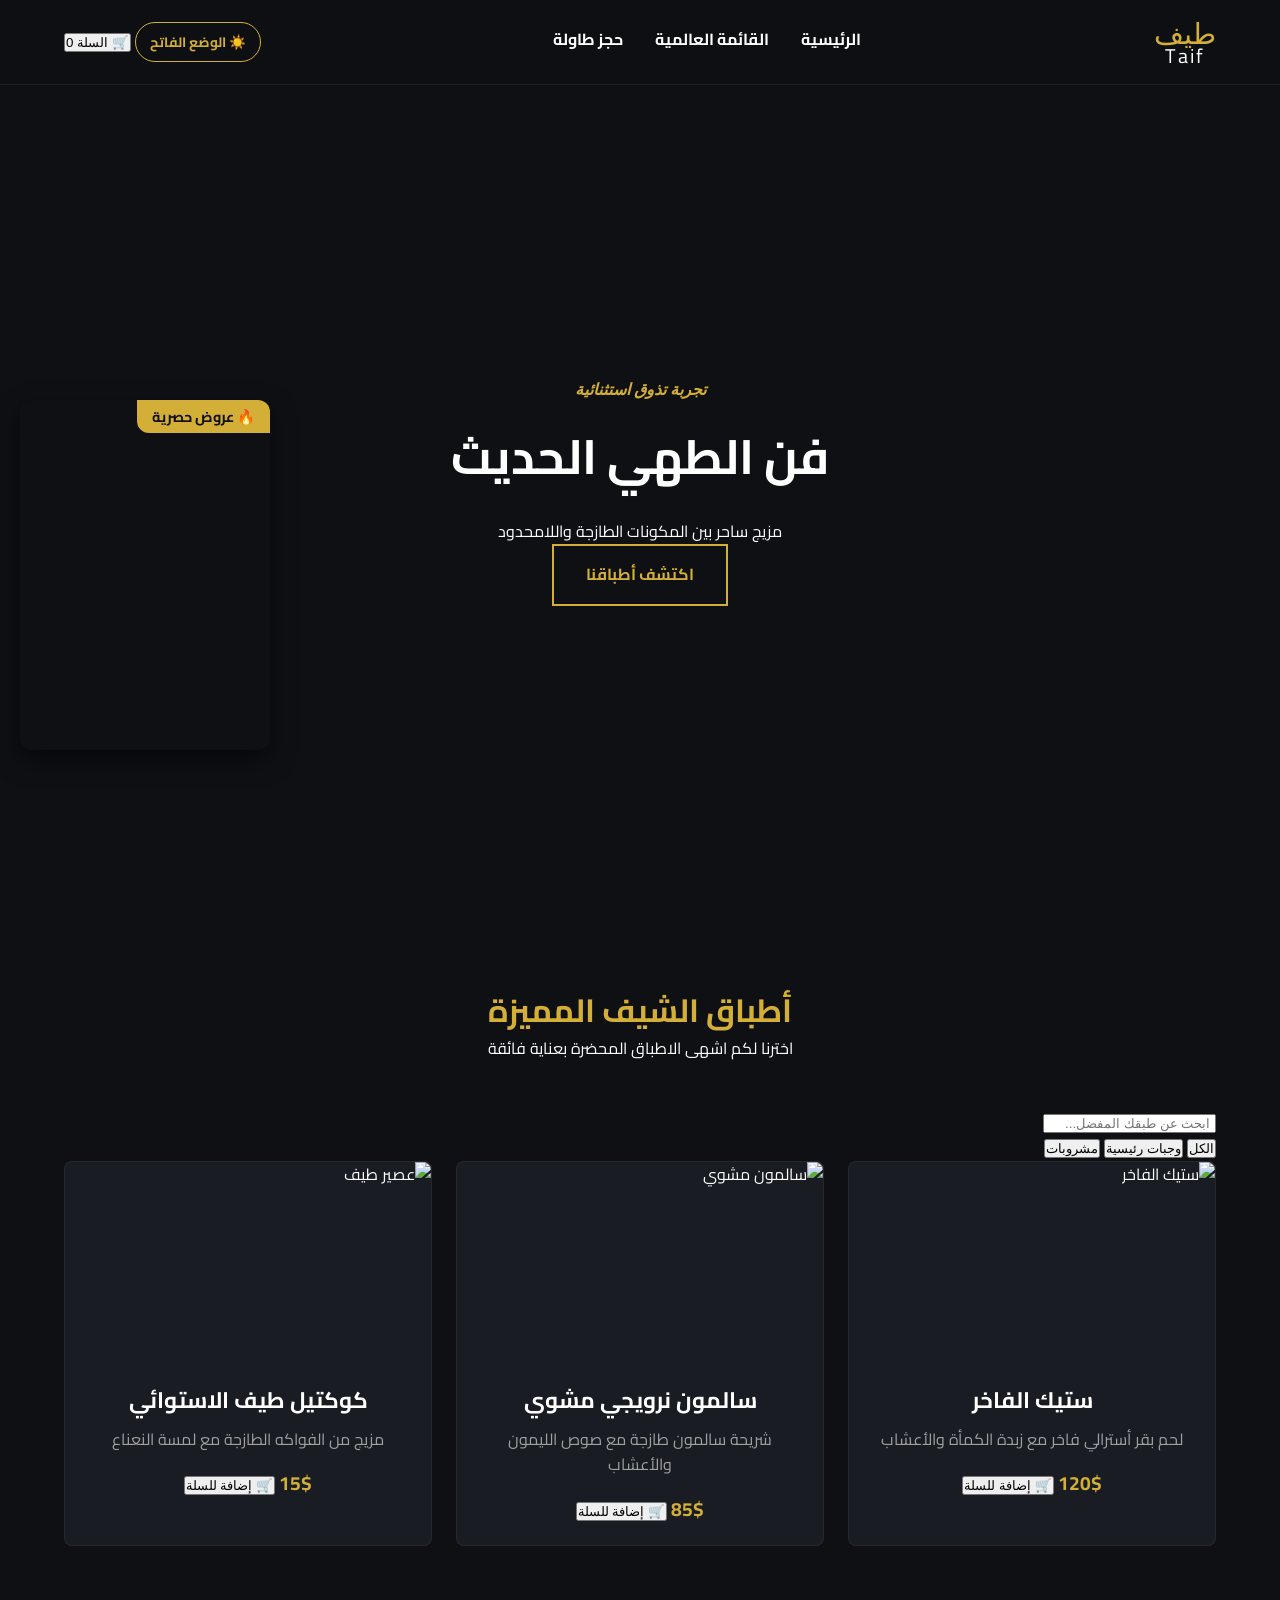
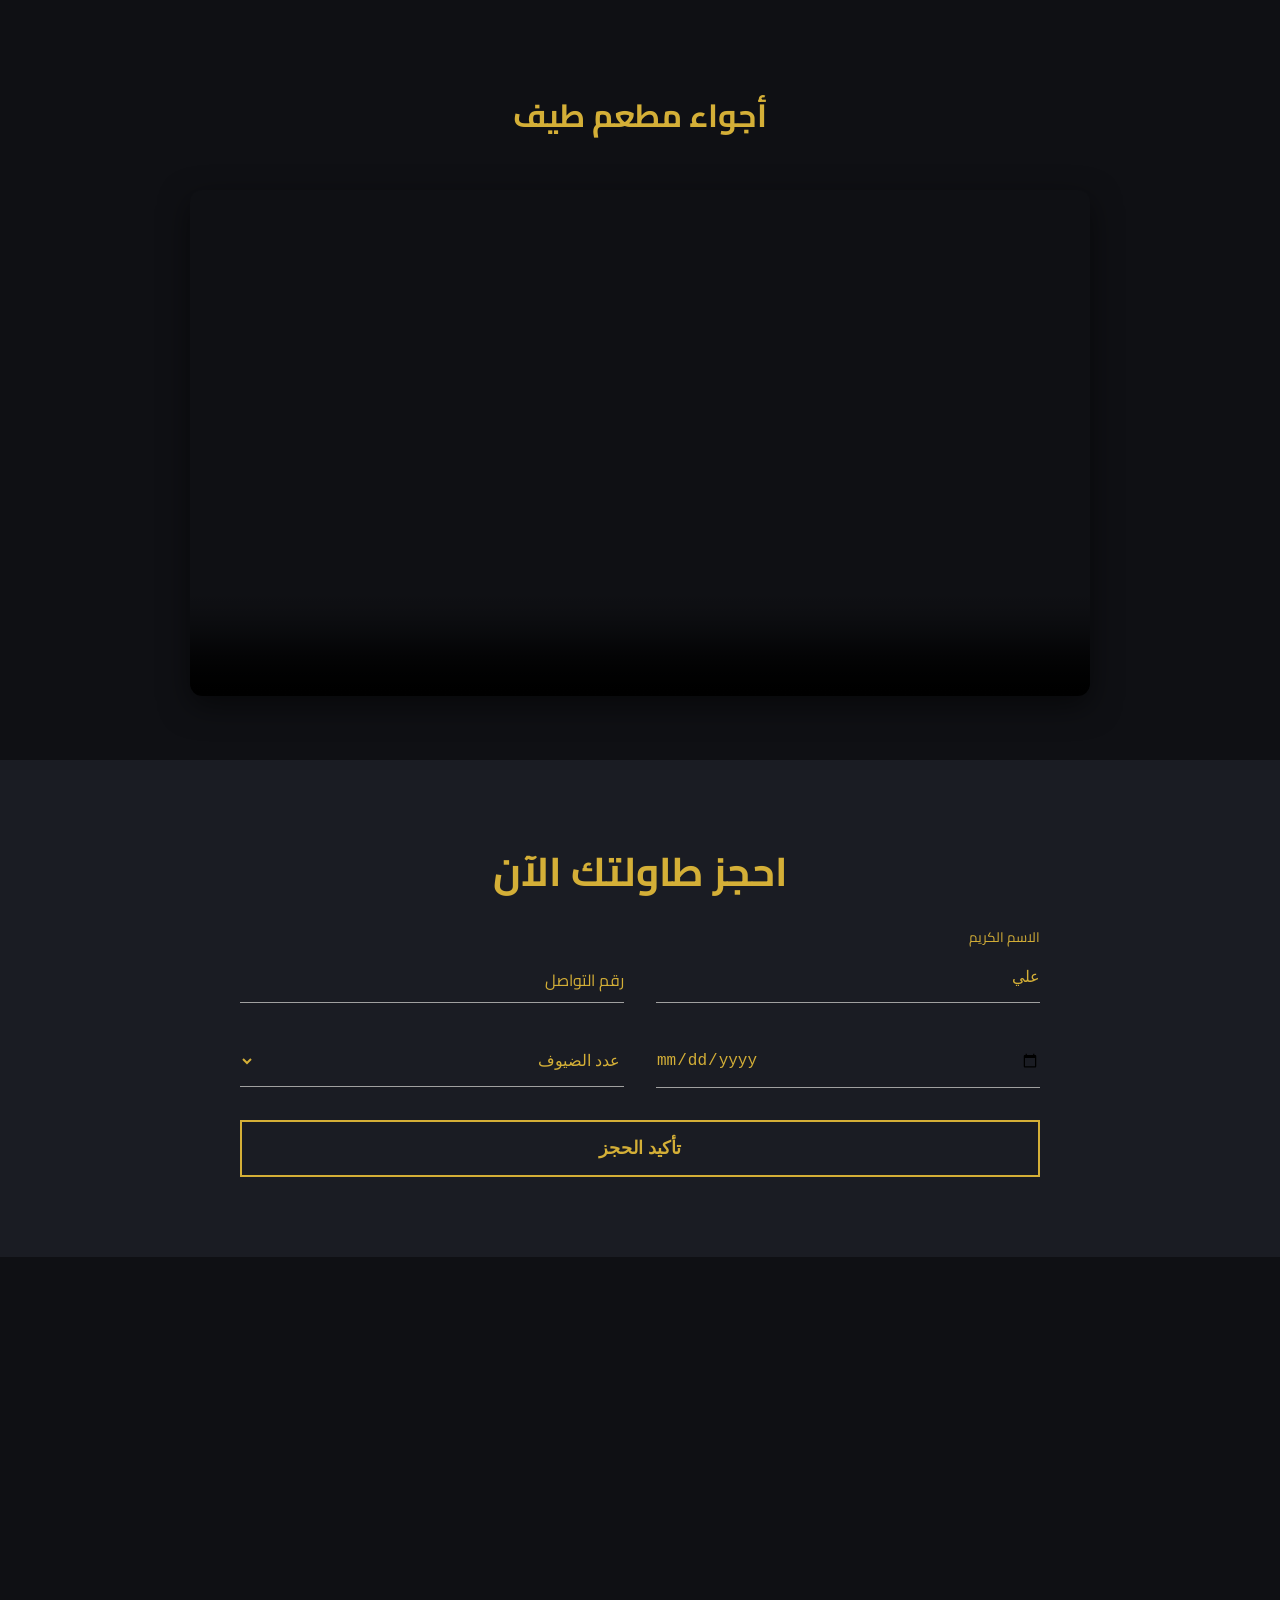
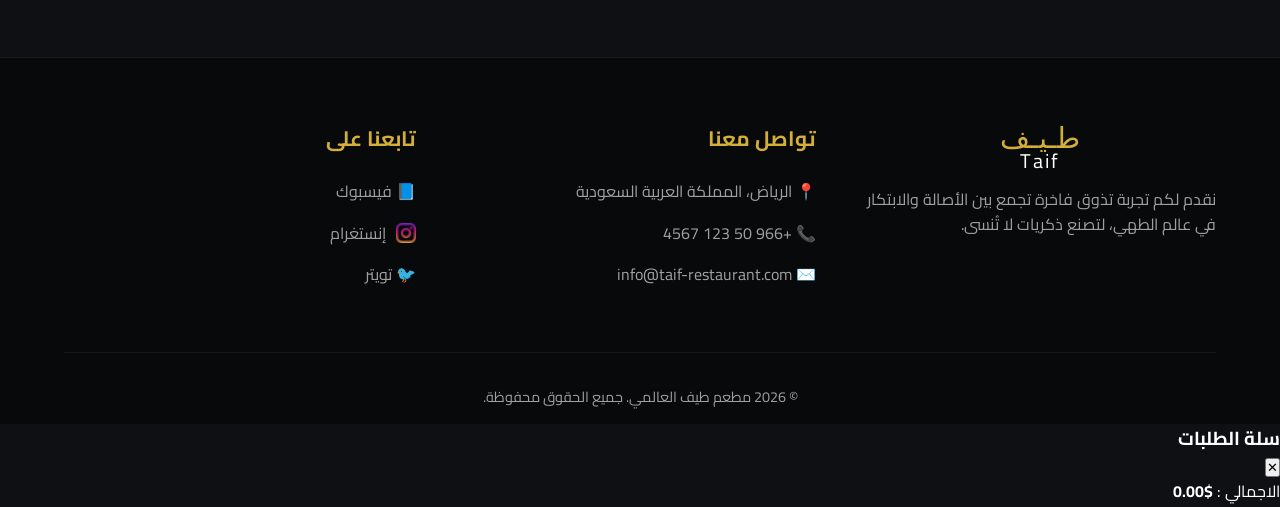
==== index.html @ c11ea473 "Initial commit" ====
<!DOCTYPE html>
<html lang="ar"  dir="rtl">
<head>
    <meta charset="UTF-8">
    <meta name="viewport" content="width=device-width, initial-scale=1.0">
    <title>طيف | للمأكولات العالمية </title>
    <link rel="preconnect" href="https://fonts.googleapis.com">
    <link rel="preconnect" href="https://fonts.gstatic.com" crossorigin>
    <link href="https://fonts.googleapis.com/css2?family=Cairo:wght@300;400;700&family=Playfair+Display:ital,wght@0,600;1,400&display=swap" rel="stylesheet">
    <link rel="stylesheet" href="css/style.css">
</head>

<body>


     <header class="main-header">

        <div class="logo" id="logo-text">طيف 
            <span>Taif</span>
            </div>

        <input type="checkbox" id="menu-toggle" class="menu-checkbox"> 
            <label for="menu-toggle"  class="nav-res">
            <span></span>
            <span></span>
            <span></span>
            </label>

            <nav class="nav-links">

                <a href="#hero">الرئيسية</a>

                    <a href="#menu">القائمة العالمية</a>

                                                <a href="#order">حجز طاولة</a>

            </nav>


         <div class="header-actions">
  <button id="theme-toggle" class="theme-toggle-btn">☀️ الوضع الفاتح</button>
  
  <button id="cart-btn" class="cart-btn" onclick="toggleCart()">
    🛒 السلة <span id="cart-count">0</span>
  </button>
</div>   
            </header>


        <main class="main-content">

        <section id="hero" class="hero-section">

            <div class="hero-content">

                <h2 class="subtitle">
                    تجربة تذوق استثنائية
                </h2>

                <h1  id="main-title" class="title">
                    فن الطهي الحديث
                </h1>

                <p>
                    مزيج ساحر بين المكونات الطازجة واللامحدود
                </p>
                <a href=""  class="btn-serch">
                    اكتشف أطباقنا
                </a>

            </div>

        </section>






    <aside class="promo-widget">
       
            <div class="promo-slider">
                <div class="promo-slide">
                    <img id="taif-restaurant-img" src="https://images.unsplash.com/photo-1555939594-58d7cb561ad1?auto=format&fit=crop&w=300&q=80" alt="عرض 1">
                    <div class="promo-details">
                        <h4>مشاوي مشكلة</h4>
                        <div class="promo-price">
                            
                            <del>45$</del> 
                            <span>30$</span></div>

                            <button class="add-to-cart-btn">اطلب الان</button>


                    </div>
                </div>
                <div class="promo-slide">
                    <img src="https://images.unsplash.com/photo-1568901346375-23c9450c58cd?auto=format&fit=crop&w=300&q=80" alt="عرض 2">
                    <div class="promo-details">
                        <h4>برجر واغيو فاخر</h4>
                        <div class="promo-price"><del>25$</del> <span>18$</span></div>
                                                    <button class="add-to-cart-btn">اطلب الان</button>

                    </div>
                </div>
                <div class="promo-slide">
                    <img src="https://images.unsplash.com/photo-1513104890138-7c749659a591?auto=format&fit=crop&w=300&q=80" alt="عرض 3">
                    <div class="promo-details">
                        <h4>بيتزا الكمأة</h4>
                        <div class="promo-price"><del>35$</del> <span>25$</span></div>
                                                    <button class="add-to-cart-btn">اطلب الان</button>

                    </div>
                </div>
            </div>
            <div class="promo-tag">🔥 عروض حصرية</div>
        </aside>







        

        <section id="menu" class="menu-section">
            <div class="section-header">
                <h2>أطباق الشيف المميزة</h2>
                <p>اخترنا لكم اشهى الاطباق المحضرة بعناية فائقة </p>

            </div>


           
<div class="menu-controls">
  <div class="search-box">
    <input type="text" id="menu-search" placeholder=" ابحث عن طبقك المفضل...">
  </div>

  <div class="filter-buttons">
    <button class="filter-btn active" data-category="all">الكل</button>
    <button class="filter-btn" data-category="main">وجبات رئيسية</button>
    <button class="filter-btn" data-category="drinks">مشروبات</button>
  </div>
</div>



             <div class="grid-container">

    <article class="food-card" data-category="main">
        <div class="card-img">
            <img src="https://images.unsplash.com/photo-1544025162-d76694265947?auto=format&fit=crop&w=500&q=80" alt="ستيك الفاخر">
        </div>
        <div class="card-info">
            <h3>ستيك الفاخر</h3>
            <p>لحم بقر أسترالي فاخر مع زبدة الكمأة والأعشاب</p>
            <span class="price">120$</span>

            <button class="add-to-cart-btn">🛒 إضافة للسلة</button>
        </div>
    </article>

    <!-- الطبق الثاني: وجبة رئيسية -->
    <article class="food-card" data-category="main">
        <div class="card-img">
            <img src="https://images.unsplash.com/photo-1519708227418-c8fd9a32b7a2?auto=format&fit=crop&w=500&q=80" alt="سالمون مشوي">
        </div>
        <div class="card-info">
            <h3>سالمون نرويجي مشوي</h3>
            <p>شريحة سالمون طازجة مع صوص الليمون والأعشاب</p>
            <span class="price">85$</span>
            <button class="add-to-cart-btn">🛒 إضافة للسلة</button>
        </div>
    </article>

    <!-- الطبق الثالث: مشروب / حلويات -->
    <article class="food-card" data-category="drinks">
        <div class="card-img">
            <img src="https://images.unsplash.com/photo-1513558161293-cdaf765ed2fd?auto=format&fit=crop&w=500&q=80" alt="عصير طيف">
        </div>
        <div class="card-info">
            <h3>كوكتيل طيف الاستوائي</h3>
            <p>مزيج من الفواكه الطازجة مع لمسة النعناع</p>
            <span class="price">15$</span>
            <button class="add-to-cart-btn">🛒 إضافة للسلة</button>
        </div>
    </article>

</div>
         


    

        </section >



        <section class="video-section">

            <div class="section-header">
                <h2>أجواء مطعم طيف</h2>

            </div>

            <div class="video-container">
                <video src="" controls  poster="https://images.unsplash.com/photo-1414235077428-338989a2e8c0?auto=format&fit=crop&w=1000&q=80">

                </video>

            </div>



        </section>



              <section id="booking" class="booking-section">
            <div class="form-container">
                <h2>احجز طاولتك الآن</h2>
                <form class="master-form">
                    <div class="form-row">
                        <div class="input-group">
                            <input type="text" id="name" required placeholder=" " value="علي ">
                            <label for="name">الاسم الكريم</label>
                        </div>
                        <div class="input-group">
                            <input type="tel" id="phone" required placeholder=" ">
                            <label for="phone">رقم التواصل</label>
                        </div>
                    </div>
                    <div class="form-row">
                        <div class="input-group"><input type="date" id="date" required></div>
                        <div class="input-group">
                            <select id="guests" required>
                                <option value="" disabled selected>عدد الضيوف</option>
                                <option value="2">شخصين</option>
                                <option value="4">عائلة (4 أشخاص)</option>
                                <option value="6">مجموعة كبيرة</option>
                            </select>
                        </div>
                    </div>
                    <button type="submit" class="btn-liquid">تأكيد الحجز</button>
                </form>
            </div>
        </section>

        <section class="map-section">
 <iframe src="https://www.google.com/maps/embed?pb=!1m18!1m12!1m3!1d115989.10260273766!2d46.604753!3d24.7135517!2m3!1f0!2f0!3f0!3m2!1i1024!2i768!4f13.1!3m3!1m2!1s0x3e2f03890d489399%3A0xba974d1c98e79fd5!2z2KfZhNix2YrYp9i2INin2YTYs9i52YjYr9mK2Kk!5e0!3m2!1sar!2s!4v1700000000000!5m2!1sar!2s" allowfullscreen="" loading="lazy" referrerpolicy="no-referrer-when-downgrade"></iframe>
        </section>

        
       </main>

      <footer class="main-footer">
        <div class="footer-container">
            <div class="footer-col">
                <div class="logo">طـيـف <span>Taif</span></div>
                <p class="footer-desc">نقدم لكم تجربة تذوق فاخرة تجمع بين الأصالة والابتكار في عالم الطهي، لتصنع ذكريات لا تُنسى.</p>
            </div>
            <div class="footer-col">
                <h3>تواصل معنا</h3>
                <ul class="contact-info">
                    <li>📍 الرياض، المملكة العربية السعودية</li>
                    <li>📞 +966 50 123 4567</li>
                    <li>✉️ info@taif-restaurant.com</li>
                </ul>
            </div>
            <div class="footer-col" >
                <h3>تابعنا على</h3>
                <div class="social-links">
                    <a href="#">📘 فيسبوك</a>
                  <a href="#">  <img src="images/instagram.png" alt="Twitter" class="social-icon">إنستغرام</a>
                    <a href="#">🐦 تويتر</a>
                </div>
            </div>
        </div>
        <div class="footer-bottom">
            <p>&copy; 2026 مطعم طيف العالمي. جميع الحقوق محفوظة.</p>
        </div>
    </footer>


    <aside id="cart-drawer" class="cart-drawer">
        <div class="cartheader">
        <h3>سلة الطلبات </h3>
        <button class="close-cart" onclick="toggleCart()">
            ✕
 
        </button>
</div>

<div id="cart-items" class="cart-body">

</div>

<div class="cart-footer">
    <div class="total-price">
        <span> الاجمالي  : </span>
        <strong id="cart-total">
            $0.00
        </strong>
    </div>
    

</div>


    </aside>





    

<script src="js/main.js"></script>

      

</body>

</html>
---- css/style.css ----
:root {
  --bg-dark: #0f1014;
  --bg-card: #1a1c23;
  --primary-gold: #d4af37;
  --text-main: #ffffff;
  --text-muted: #a0a0a0;
  --font-ar: "Cairo", sans-serif;
  --font-en: "Playfair Display", serif;
  --transition-speed: 0.4s;
}

body.light-mode{
 --bg-dark: #f5f6fa;
  --bg-card: #ffffff;
  --text-main: #c59b27;
  --text-muted: #666666;
  --primary-gold: #c59b27;
}


.theme-toggle-btn {
  background: transparent;
  border: 1px solid var(--primary-gold);
  color: var(--primary-gold);
  padding: 6px 14px;
  border-radius: 20px;
  cursor: pointer;
  font-family: var(--font-ar);
  font-size: 0.85rem;
  font-weight: bold;
  transition: 0.3s ease;
}

.theme-toggle-btn:hover {
  background: var(--primary-gold);
  color: var(--bg-dark);
}



*,
*::before
,
*::after{
   padding: 0;
   margin: 0;
   box-sizing: border-box;
}
body{
    font-family: var(--font-ar);
    background-color:var(--bg-dark) ;
    color: var(--text-main);
    line-height: 1.6;
    overflow-x: hidden;

}


.main-header{
    position: fixed;
    top: 0;
    right: 0;
    width: 100%;
    height: 85px;
    background:rgba(15, 16, 20, 0.95) ;
    display: flex;
    justify-content: space-between;
    align-items: center;
    padding: 0 5% ;
    z-index: 900;
    border-bottom: 1px solid  rgba(212, 175, 55, 0.1) ;
}
.logo{
 font-family: var(--font-en);
 font-size: 1.8rem;
 color: var(--primary-gold);
 display: flex;
 flex-direction: column;
 align-items: center;
 line-height: 1;
}
.logo span{
    font-family: var(--font-ar);
    font-size: 20px;
    letter-spacing: 2px;
    color: var(--text-main);

}
.nav-links{
    display: flex;
    gap: 2rem;
}
.nav-links a{
    color: var(--text-main);
    text-decoration: none;
    font-weight: 700;
      position: relative;
      padding-bottom: 5px;
    transition: 0.5s;
}
.nav-links a::after{
    content: "";
    position: absolute;
    bottom: 0;
    right: 0;
    width: 0%;
    height: 2px;
    background-color: var(--primary-gold);
        transition: 0.5s;


}
.nav-links a:hover{
    color: var(--primary-gold);

}
.nav-links a:hover::after{
    width: 100%;
}

.menu-checkbox{
    display: none;
}
.nav-res{
    display: none;
    flex-direction: column;
    gap: 5px;
    cursor: pointer;
    z-index: 1000;

}
.nav-res span{
    width: 28px;
    height: 3px;
    background-color: var(--primary-gold);
    transition: 0.4s;
} 

.header_action{
    display: flex;
    align-items: center;
    gap: 12px;
}

.them-toggle-btn , .card-btn{
    background-color: #08090b;
    border: 1px #1a1c23 solid;
    color: var(--text-main);
    padding: 8px 15px;
    border-radius: 20px;
    cursor: pointer;

    font-size: 1rem;
    display: flex;
    align-items: center;
    gap: 8px;
        transition: all 0.3s ease;

}

.them-toggle-btn:hover,
.card-btn:hover{
    background: var(--primary-gold);
    color: var(--bg-dark);
    border-color: var(--primary-gold);
}

#card-btn{
    background: red;
    color: #ffffff;
    font-size: 0.70rem;
    font-size: bold;
    padding: 2px 7px;
    
}



.main-content{
    margin-top: 85px ;

}
.hero-section{
    position: relative;
    height: calc(100vh - 80px) ;
    display: flex;
    align-items: center;
    justify-content: center;
    text-align: center;
background-image: url("https://images.unsplash.com/photo-1514362545857-3bc16c4c7d1b?auto=format&fit=crop&w=1920&q=80");
    background-size: cover;
    background-position: center;
    background-attachment: fixed;
    z-index: 1;


}
.hero-section::after{
    content: "";
    position: absolute;

      background: linear-gradient(
    to bottom,
    rgba(15, 16, 20, 0.6),
    rgba(15, 16, 20, 1)
  );
  inset:0;
  
  z-index: -1;





}
.hero-content{
    max-width: 800px;
    padding:2rem ;
    
}
.subtitle{
    font-family: var(--font-en);
    color: var(--primary-gold);
    font-size: 1rem;
    font-style: italic;
    margin-bottom: 1rem;
}
.title{
    font-size: 3rem;
    margin-bottom: 1.5rem;
}
.btn-serch{
    position: relative;
    text-decoration: none;
    font-size: 1rem;
    font-weight: 700;
    cursor: pointer;
    border: 2px solid var(--primary-gold);
    color: var(--primary-gold);
    padding: 1rem 2rem;
    display: inline-block;
    overflow: hidden;
    z-index: 2;
    transition: 0.4s;

}
.btn-serch::before{
    content: "";
    position: absolute;
    top: 0;
    left: -100%;
    width: 100%;
    height: 100%;
    background: var(--primary-gold);
    z-index: -1;
    transition: 0.4s;
}
 .btn-serch:hover{
    color: var(--bg-dark);
    animation: none;

}
.btn-serch:hover::before{
    left: 0;
} 

.menu-section{
    padding:5rem 5% ;
    background-color: var(--bg-dark);

}
.section-header{
    text-align: center;
    margin-bottom: 3rem;
}
.section-header h2{
    font-size: 2rem;
    color: var(--primary-gold);
}
.grid-container{
    display: grid;
    grid-template-columns:repeat(auto-fit,minmax(300px,1fr)) ;
    gap: 1.5rem;

}
.food-card{
    background: var(--bg-card);
    border-radius: 8px;
    overflow: hidden;
    transition: 0.5s;
    border: 1px solid  rgba(255, 255, 255, 0.05);
}
.food-card:hover{
    transform: translateY(-10px);
    border-color: var(--primary-gold);
}
.card-img{
    width: 100%;
    height: 200px;
    overflow: hidden;
}
.card-img img{
    width: 100%;
    height: 100%;
    object-fit: cover;
    transition: 0.5s;
}
.food-card:hover .card-img img{
    transform: scale(1.1);
}
.card-info{
    padding: 1.3rem;
    text-align: center;

}
.card-info h3{
    font-size: 1.4rem;
    margin-bottom: 0.5rem;

}
.card-info p{
    color: var(--text-muted);
    font-size: 1rem;
    margin-bottom: 1rem;
}
.card-info .price{
    color: var(--primary-gold);
    font-size: 1.2rem;
    font-weight: bold;
    font-family: var(--font-ar);
}
.promo-widget{
    position: fixed;
    top: 50%;
    left: 20px;
    transform: translateY(-50px);
    width: 250px;
    height: 350px;
    border-radius: 12px;
    overflow: hidden;
    z-index: 900;
      box-shadow: 0 10px 25px rgba(0, 0, 0, 0.5);


}
.promo-slider{
    position: relative;
    width: 100%;
    height: 100%;

}
.promo-slide{
    position: absolute;
    top: 0;
    left: 0;
    width: 100%;
    height: 100%;
    opacity: 0;
    display: flex;
    flex-direction: column;
    animation: fadeAd 9s infinite;


}
@keyframes fadeAd {
  0%,
  25% {
    opacity: 1;
    z-index: 2;
  }
  33%,
  92% {
    opacity: 0;
    z-index: 1;
  }
  100% {
    opacity: 1;
    z-index: 2;
  }
}
.promo-slide:nth-child(1){
    animation-delay: 0s;

}
.promo-slide:nth-child(2){
    animation-delay: 3s;
    
}
.promo-slide:nth-child(1){
    animation-delay: 6s;
    
}

.promo-slide img{
    width: 100%;
    height: 60%;
    object-fit: cover;

}
.promo-details{
    padding: 15px 10px;
    text-align: center;
    background: var(--bg-dark);
    height: 40%;
    display: flex;
    flex-direction: column;
    justify-content: center;
}
.promo-details h4{
    color: var(--text-main);
    font-size: 1.5rem;
    margin-bottom: 5px;

}
.promo-price del{
    color: var(--text-muted);
    font-size: 1rem;
    margin-left: 10px;
}
.promo-price span{
    color: var(--primary-gold);
    font-size: 1.3rem;
    font-weight: bold;
    font-family: var(--font-en);
}
.promo-tag{
    position: absolute;
    top: 0;
    right: 0;
    background: var(--primary-gold);
    color: var(--bg-dark);
    padding: 5px 15px;
    font-weight: bold;
    border-bottom-left-radius:12px ;
    z-index: 10;
    font-size: 0.9rem;
}

.video-section{
    padding: 4rem 5%;
    background-color: var(--bg-dark);
    text-align: center;
}

.video-container{
    max-width:900px ;
    margin: 0 auto;
    border-radius: 12px;
    overflow: hidden;
    border: 2px solid gba(212, 175, 55, 0.2);
    box-shadow: 0 10px 30px rgba(0, 0, 0, 0.5);
    aspect-ratio: 16/9;


}
.video-container video{
    width: 100%;
    height: 100%;
    object-fit: cover;
}



.booking-section {
  padding: 5rem 5%;
  background-color: var(--bg-card);
  display: flex;
  justify-content: center;
}
.form-container {
  width: 100%;
  max-width: 800px;
  text-align: center;
}
.form-container h2 {
  font-size: 2.5rem;
  color: var(--primary-gold);
  margin-bottom: 3rem;
}
.master-form {
  display: flex;
  flex-direction: column;
  gap: 2rem;
}
.form-row {
  display: flex;
  gap: 2rem;
}

.input-group{
    position: relative;
    flex: 1;
}
.input-group input,
.input-group select{
    width: 100%;
    padding: 1rem 0;
      background: transparent;

  border: none;
  border-bottom: 1px solid var(--text-muted);  
    color: var(--primary-gold);
    font-size: 1rem;
    outline: none;
    transition: 0.4s;

}
.input-group input:focus,
.input-group select:focus{
    border-bottom-color:var(--primary-gold) ;
}
.input-group select option{
    background-color: var(--bg-card);
    color: var(--text-main);

}
.input-group label{
    position: absolute;
    top: 1rem;
    right: 0;
    color: var(--primary-gold);
    pointer-events: none;
    transition: 0.4s;
}
.input-group input:focus  ~ label,
.input-group input:not(:placeholder-shown) ~ label{
    top: -25px;
    font-size: 0.85rem;
    color: var(--primary-gold);
}









.btn-liquid {
  position: relative;
  display: inline-block;
  padding: 1rem 2.5rem;
  background: transparent;
  color: var(--primary-gold);
  border: 2px solid var(--primary-gold);
  font-size: 1.1rem;
  font-weight: 700;
  text-decoration: none;
  cursor: pointer;
  overflow: hidden;
  z-index: 1;
  transition: 0.4s;
  animation: pulseBorder 3s infinite;
}
.btn-liquid::before {
  content: "";
  position: absolute;
  top: 0;
  left: -100%;
  width: 100%;
  height: 100%;
  background: var(--primary-gold);
  z-index: -1;
  transition: 0.4s;
}
.btn-liquid:hover {
  color: var(--bg-dark);
  animation: none;
}
.btn-liquid:hover::before {
  left: 0;
}













.map-section{
    width: 100%;
    height: 400px;
      line-height: 0;
      filter: grayscale(100%) invert(90%) hue-rotate(180deg);


}
.map-section iframe{
    width: 100%;
    height: 100%;
    border: none;
}

.main-footer {
  background-color: #08090b;
  padding: 4rem 5% 1rem;
  border-top: 1px solid rgba(212, 175, 55, 0.1);
}
.footer-container {
  display: grid;
  grid-template-columns: repeat(auto-fit, minmax(250px, 1fr));
  gap: 3rem;
  margin-bottom: 3rem;
}
.footer-col h3 {
  color: var(--primary-gold);
  margin-bottom: 1.5rem;
  font-size: 1.3rem;
}
.footer-desc {
  color: var(--text-muted);
  margin-top: 1rem;
}
.contact-info {
  list-style: none;
}
.contact-info li {
  color: var(--text-muted);
  margin-bottom: 1rem;
  display: flex;
  align-items: center;
  gap: 10px;
}
.social-links {
  display: flex;
  flex-direction: column;
  gap: 1rem;
}
.social-links a {
    display: flex;        /* لجعل الأيقونة والنص في صف واحد */
    align-items: center;  /* لمحاذاة النص والأيقونة في المنتصف عمودياً */
    gap: 10px;            /* مسافة بسيطة بين الأيقونة والنص */
    color: var(--text-muted);
    text-decoration: none;
    transition: 0.3s;
}
.social-icon {
    width: 20px;          /* حجم الأيقونة (يمكنك تعديله) */
    height: 20px;
    object-fit: contain;  /* لضمان عدم تشوه الصورة */
}

/* التأثير عند التمرير */
.social-links a:hover {
    color: var(--primary-gold);
}
.social-links a:hover {
  color: var(--primary-gold);
  transform: translateX(-5px);
}
.footer-bottom {
  text-align: center;
  padding-top: 2rem;
  border-top: 1px solid rgba(255, 255, 255, 0.05);
  color: var(--text-muted);
  font-size: 0.9rem;
}
@media(max-width:992px){
    
   .promo-widget {
    position: relative;
    top: auto;
    left: auto;
    transform: none;
    width: 100%;
    max-width: 350px;
    height: 350px;
    margin: -80px auto 40px;
    z-index: 10;
  }


    .nav-res{
        display: flex;

    }
  .nav-links {
    position: absolute;
    top: 80px;
    left: 0;
    width: 100%;
    background-color: rgba(15, 16, 20, 0.98);
    flex-direction: column;
    align-items: center;
    padding: 0;
    max-height: 0;
    overflow: hidden;
    transition: 0.4s ease-in-out;
    border-bottom: 1px solid rgba(212, 175, 55, 0.1);
  }
  .nav-links a {
    margin: 1rem 0;
  }
  .menu-checkbox:checked ~ .nav-links {
    max-height: 360px;
    padding: 2rem 0;
  }

.menu-checkbox:checked ~ .nav-res span:nth-child(1) {
    transform: translateY(8px) rotate(45deg);
}

.menu-checkbox:checked ~ .nav-res span:nth-child(2) {
    opacity: 0;
}

.menu-checkbox:checked ~ .nav-res span:nth-child(3) {
    transform: translateY(-8px) rotate(-45deg);
}



}
@media(max-width:576px){
    .title{
        font-size: 2rem;
    }
    
}
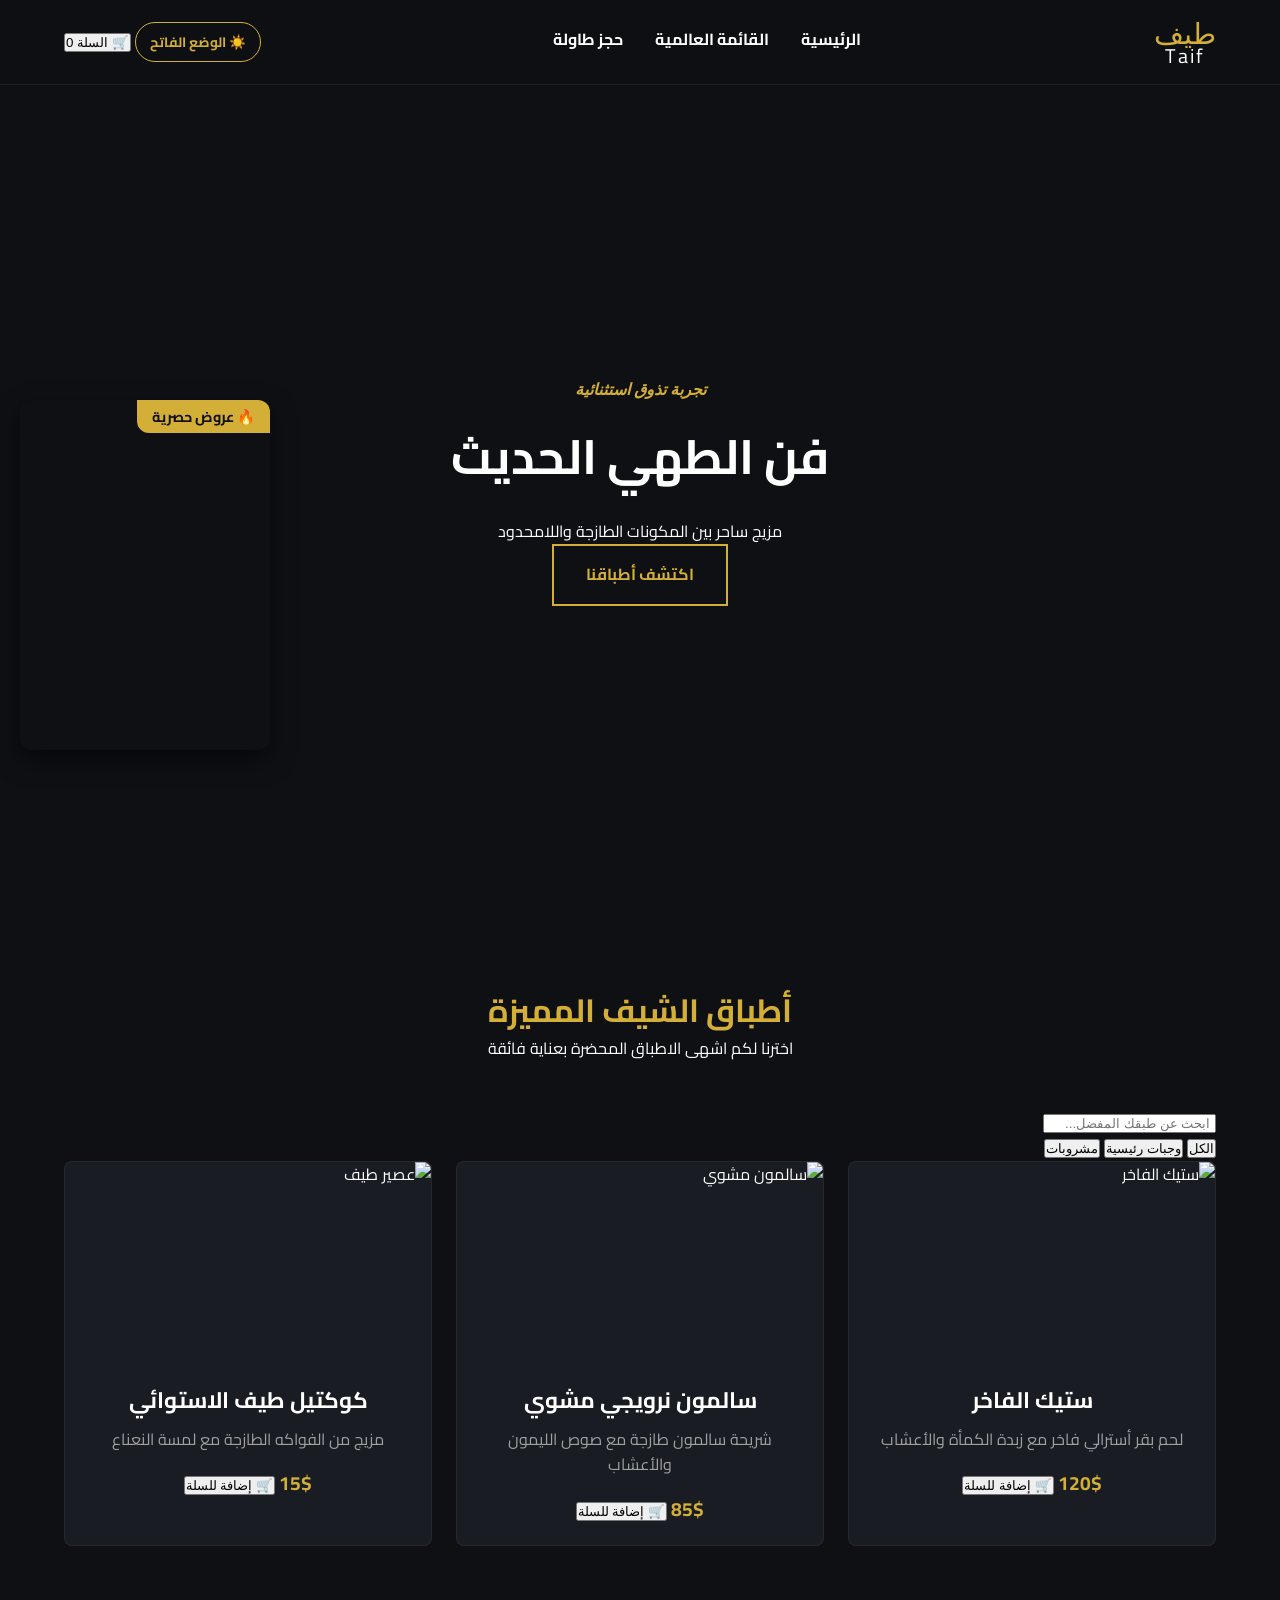
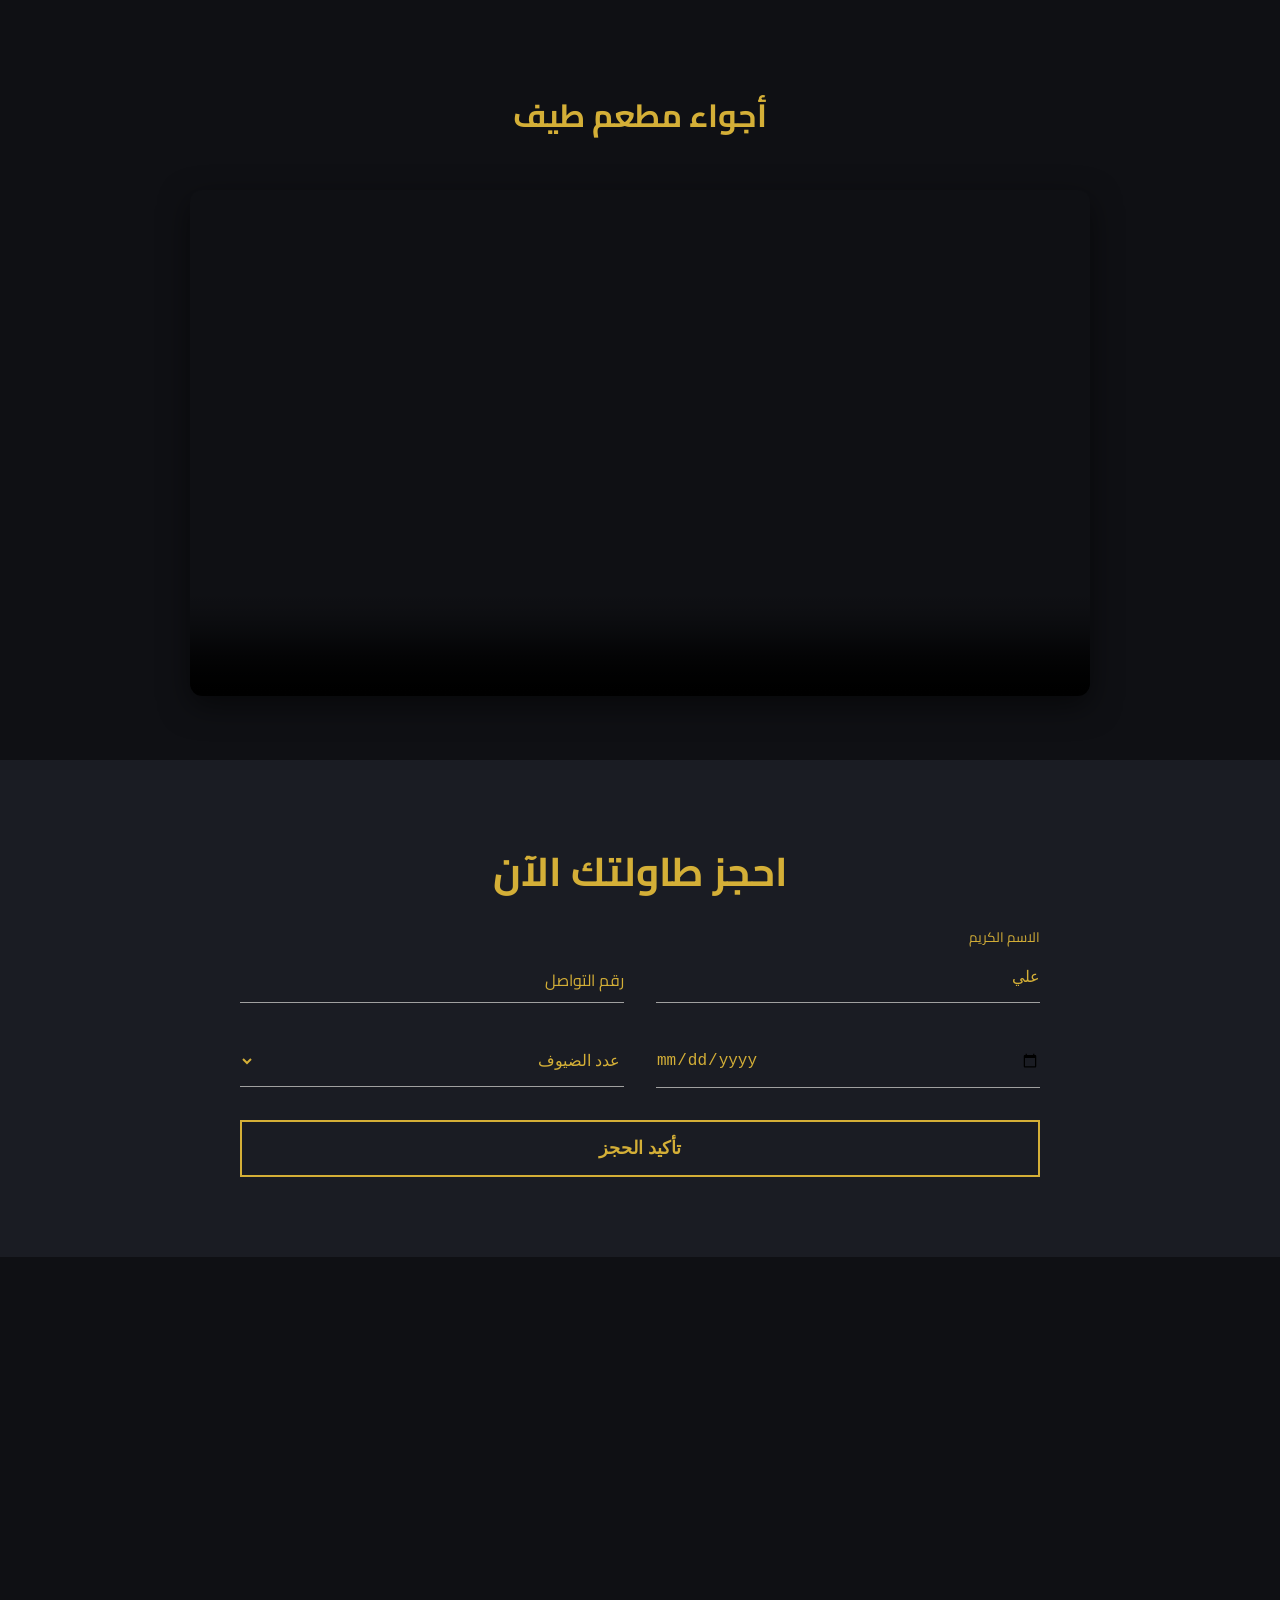
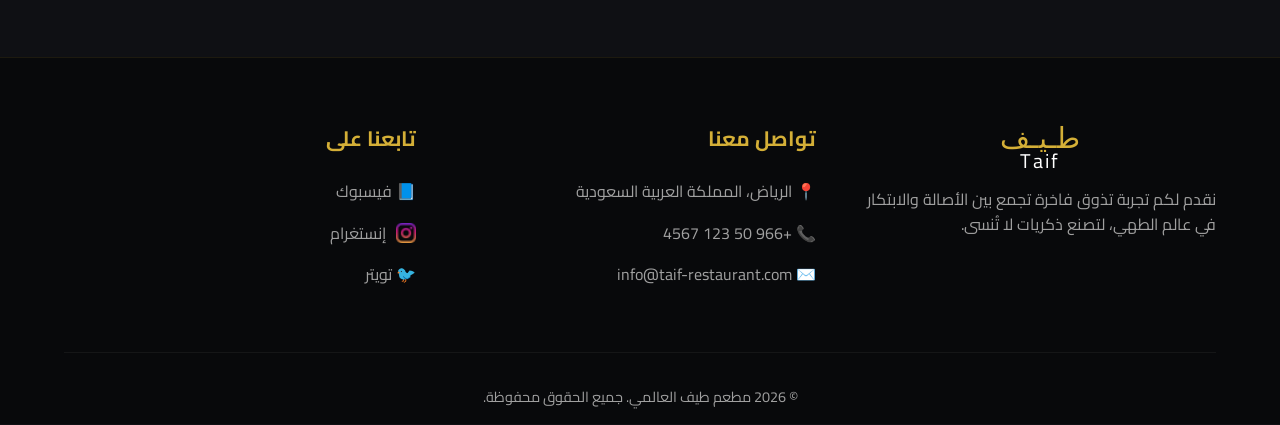
==== commit 26ce0bce: "Comment out cart drawer section in index.html" ====
--- a/index.html
+++ b/index.html
@@ -283,7 +283,7 @@
         </div>
     </footer>
 
-
+<!-- 
     <aside id="cart-drawer" class="cart-drawer">
         <div class="cartheader">
         <h3>سلة الطلبات </h3>
@@ -309,7 +309,7 @@
 </div>
 
 
-    </aside>
+    </aside> -->
 
 
 
@@ -323,4 +323,4 @@
 
 </body>
 
-</html>+</html>
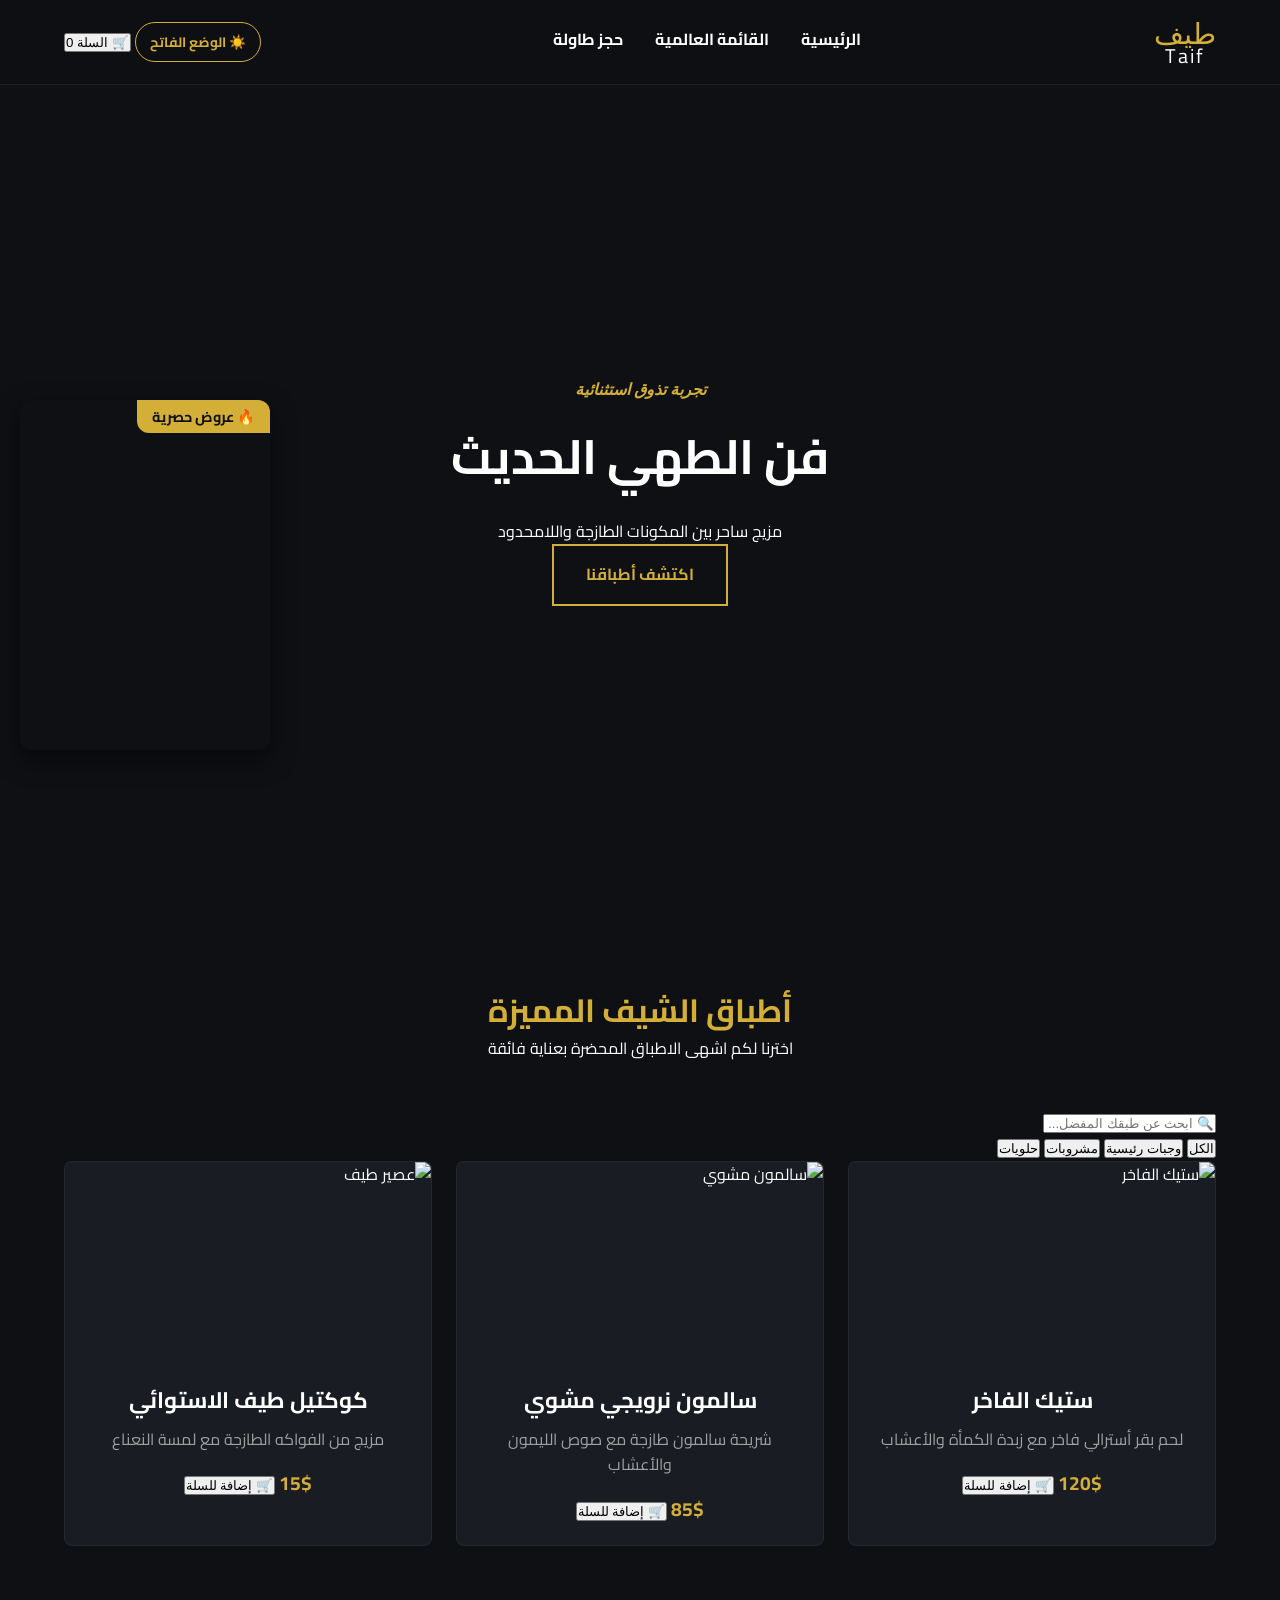
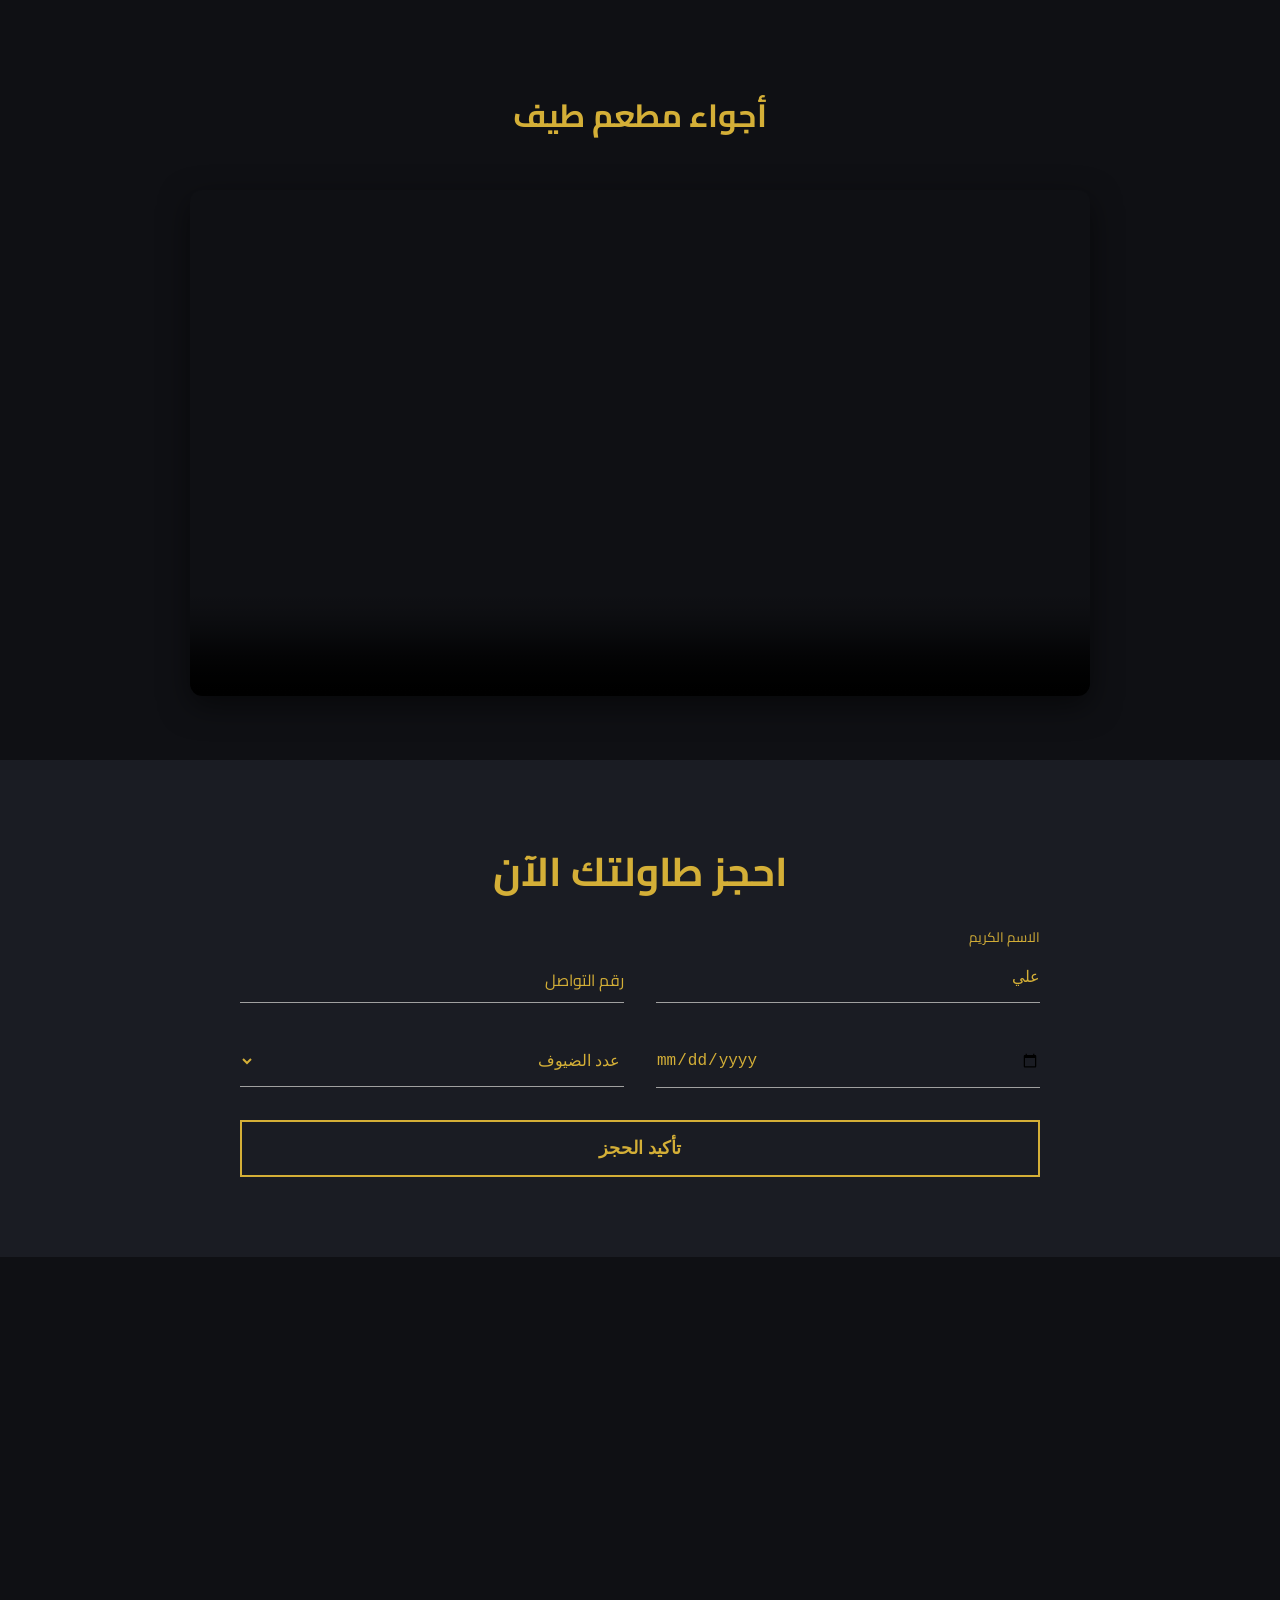
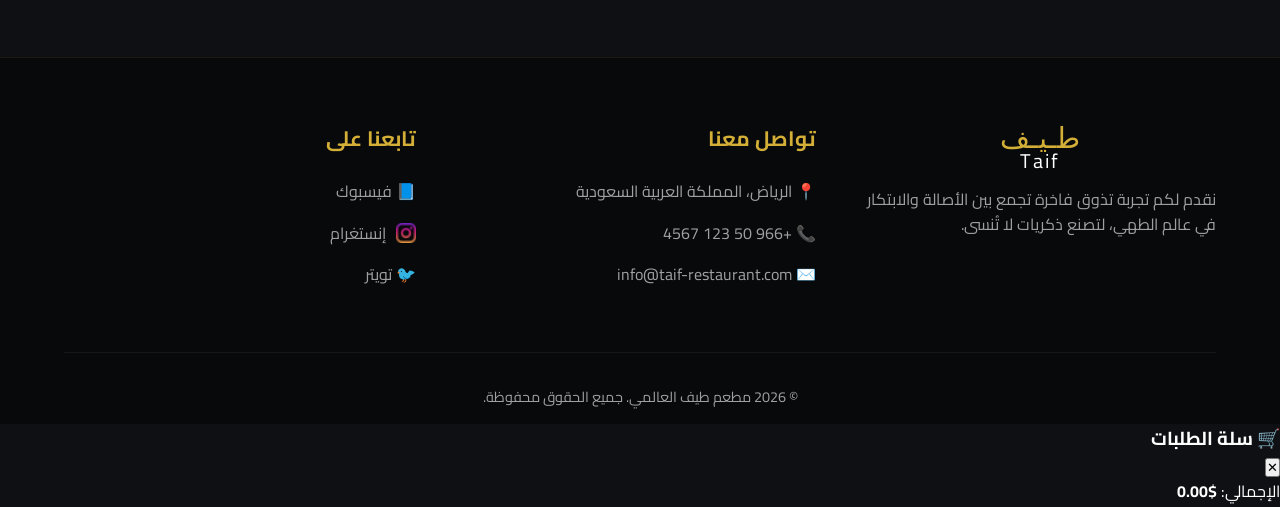
==== commit e31ec40e: "Update index.html" ====
--- a/index.html
+++ b/index.html
@@ -18,6 +18,7 @@
         <div class="logo" id="logo-text">طيف 
             <span>Taif</span>
             </div>
+            
 
         <input type="checkbox" id="menu-toggle" class="menu-checkbox"> 
             <label for="menu-toggle"  class="nav-res">
@@ -35,16 +36,14 @@
                                                 <a href="#order">حجز طاولة</a>
 
             </nav>
-
-
-         <div class="header-actions">
+<div class="header-actions">
   <button id="theme-toggle" class="theme-toggle-btn">☀️ الوضع الفاتح</button>
   
   <button id="cart-btn" class="cart-btn" onclick="toggleCart()">
     🛒 السلة <span id="cart-count">0</span>
   </button>
 </div>   
-            </header>
+         </header>
 
 
         <main class="main-content">
@@ -77,44 +76,47 @@
 
 
 
-    <aside class="promo-widget">
-       
-            <div class="promo-slider">
-                <div class="promo-slide">
-                    <img id="taif-restaurant-img" src="https://images.unsplash.com/photo-1555939594-58d7cb561ad1?auto=format&fit=crop&w=300&q=80" alt="عرض 1">
-                    <div class="promo-details">
-                        <h4>مشاوي مشكلة</h4>
-                        <div class="promo-price">
-                            
-                            <del>45$</del> 
-                            <span>30$</span></div>
-
-                            <button class="add-to-cart-btn">اطلب الان</button>
-
-
-                    </div>
+   <aside class="promo-widget" aria-label="العروض الحصرية">
+    <div class="promo-tag">🔥 عروض حصرية</div>
+
+    <div class="promo-slider">
+        <div class="promo-slide">
+            <img id="taif-restaurant-img" src="https://images.unsplash.com/photo-1555939594-58d7cb561ad1?auto=format&fit=crop&w=300&q=80" alt="عرض مشاوي مشكلة">
+            <div class="promo-details">
+                <h4>مشاوي مشكلة</h4>
+                <div class="promo-price">
+                    <del>45$</del> 
+                    <span>30$</span>
                 </div>
-                <div class="promo-slide">
-                    <img src="https://images.unsplash.com/photo-1568901346375-23c9450c58cd?auto=format&fit=crop&w=300&q=80" alt="عرض 2">
-                    <div class="promo-details">
-                        <h4>برجر واغيو فاخر</h4>
-                        <div class="promo-price"><del>25$</del> <span>18$</span></div>
-                                                    <button class="add-to-cart-btn">اطلب الان</button>
-
-                    </div>
+                <button class="add-to-cart-btn">اطلب الآن</button>
+            </div>
+        </div>
+
+        <div class="promo-slide">
+            <img src="https://images.unsplash.com/photo-1568901346375-23c9450c58cd?auto=format&fit=crop&w=300&q=80" alt="عرض برجر واغيو">
+            <div class="promo-details">
+                <h4>برجر واغيو فاخر</h4>
+                <div class="promo-price">
+                    <del>25$</del> 
+                    <span>18$</span>
                 </div>
-                <div class="promo-slide">
-                    <img src="https://images.unsplash.com/photo-1513104890138-7c749659a591?auto=format&fit=crop&w=300&q=80" alt="عرض 3">
-                    <div class="promo-details">
-                        <h4>بيتزا الكمأة</h4>
-                        <div class="promo-price"><del>35$</del> <span>25$</span></div>
-                                                    <button class="add-to-cart-btn">اطلب الان</button>
-
-                    </div>
+                <button class="add-to-cart-btn">اطلب الآن</button>
+            </div>
+        </div>
+
+        <div class="promo-slide">
+            <img src="https://images.unsplash.com/photo-1513104890138-7c749659a591?auto=format&fit=crop&w=300&q=80" alt="عرض بيتزا الكمأة">
+            <div class="promo-details">
+                <h4>بيتزا الكمأة</h4>
+                <div class="promo-price">
+                    <del>35$</del> 
+                    <span>25$</span>
                 </div>
-            </div>
-            <div class="promo-tag">🔥 عروض حصرية</div>
-        </aside>
+                <button class="add-to-cart-btn">اطلب الآن</button>
+            </div>
+        </div>
+    </div>
+</aside>
 
 
 
@@ -124,30 +126,35 @@
 
         
 
-        <section id="menu" class="menu-section">
+       <section id="menu" class="menu-section">
+
             <div class="section-header">
+
                 <h2>أطباق الشيف المميزة</h2>
+
                 <p>اخترنا لكم اشهى الاطباق المحضرة بعناية فائقة </p>
 
-            </div>
-
-
-           
+
+
+            </div>
+
 <div class="menu-controls">
+
   <div class="search-box">
-    <input type="text" id="menu-search" placeholder=" ابحث عن طبقك المفضل...">
+    <input type="text" id="menu-search" placeholder="🔍 ابحث عن طبقك المفضل...">
   </div>
 
   <div class="filter-buttons">
     <button class="filter-btn active" data-category="all">الكل</button>
     <button class="filter-btn" data-category="main">وجبات رئيسية</button>
     <button class="filter-btn" data-category="drinks">مشروبات</button>
+    <button class="filter-btn" data-category="desserts">حلويات</button>
   </div>
 </div>
 
 
 
-             <div class="grid-container">
+         <div class="grid-container">
 
     <article class="food-card" data-category="main">
         <div class="card-img">
@@ -157,12 +164,10 @@
             <h3>ستيك الفاخر</h3>
             <p>لحم بقر أسترالي فاخر مع زبدة الكمأة والأعشاب</p>
             <span class="price">120$</span>
-
             <button class="add-to-cart-btn">🛒 إضافة للسلة</button>
         </div>
     </article>
 
-    <!-- الطبق الثاني: وجبة رئيسية -->
     <article class="food-card" data-category="main">
         <div class="card-img">
             <img src="https://images.unsplash.com/photo-1519708227418-c8fd9a32b7a2?auto=format&fit=crop&w=500&q=80" alt="سالمون مشوي">
@@ -175,7 +180,6 @@
         </div>
     </article>
 
-    <!-- الطبق الثالث: مشروب / حلويات -->
     <article class="food-card" data-category="drinks">
         <div class="card-img">
             <img src="https://images.unsplash.com/photo-1513558161293-cdaf765ed2fd?auto=format&fit=crop&w=500&q=80" alt="عصير طيف">
@@ -189,10 +193,27 @@
     </article>
 
 </div>
+
+
+
+
+
+
+
+
+        </section >
          
 
 
-    
+            <!-- <form id="add-dish" action="">
+
+                <input type="text" id="dish-name-input" placeholder="اسم الطبق" required>
+                <input type="number" id="dish-price-input" placeholder="سعر الطبق" required>
+                <button type="submit" id="submit-btn" >اضافة للمنيو </button>
+
+                
+            </form> -->
+
 
         </section >
 
@@ -252,6 +273,9 @@
  <iframe src="https://www.google.com/maps/embed?pb=!1m18!1m12!1m3!1d115989.10260273766!2d46.604753!3d24.7135517!2m3!1f0!2f0!3f0!3m2!1i1024!2i768!4f13.1!3m3!1m2!1s0x3e2f03890d489399%3A0xba974d1c98e79fd5!2z2KfZhNix2YrYp9i2INin2YTYs9i52YjYr9mK2Kk!5e0!3m2!1sar!2s!4v1700000000000!5m2!1sar!2s" allowfullscreen="" loading="lazy" referrerpolicy="no-referrer-when-downgrade"></iframe>
         </section>
 
+
+        
+
         
        </main>
 
@@ -269,7 +293,7 @@
                     <li>✉️ info@taif-restaurant.com</li>
                 </ul>
             </div>
-            <div class="footer-col" >
+            <div class="footer-col">
                 <h3>تابعنا على</h3>
                 <div class="social-links">
                     <a href="#">📘 فيسبوك</a>
@@ -283,39 +307,30 @@
         </div>
     </footer>
 
-<!-- 
-    <aside id="cart-drawer" class="cart-drawer">
-        <div class="cartheader">
-        <h3>سلة الطلبات </h3>
-        <button class="close-cart" onclick="toggleCart()">
-            ✕
- 
-        </button>
-</div>
-
-<div id="cart-items" class="cart-body">
-
-</div>
-
-<div class="cart-footer">
+<aside id="cart-drawer" class="cart-drawer">
+  <div class="cart-header">
+    <h3>🛒 سلة الطلبات</h3>
+    <button class="close-cart" onclick="toggleCart()">✕</button>
+  </div>
+  
+  
+  <div id="cart-items" class="cart-body">
+
+
+
+
+  </div>
+
+  <div class="cart-footer">
     <div class="total-price">
-        <span> الاجمالي  : </span>
-        <strong id="cart-total">
-            $0.00
-        </strong>
+      <span>الإجمالي:</span>
+      <strong id="cart-total">$0.00</strong>
     </div>
-    
-
-</div>
-
-
-    </aside> -->
-
-
-
-
-
-    
+
+
+
+  </div>
+</aside>
 
 <script src="js/main.js"></script>
 
